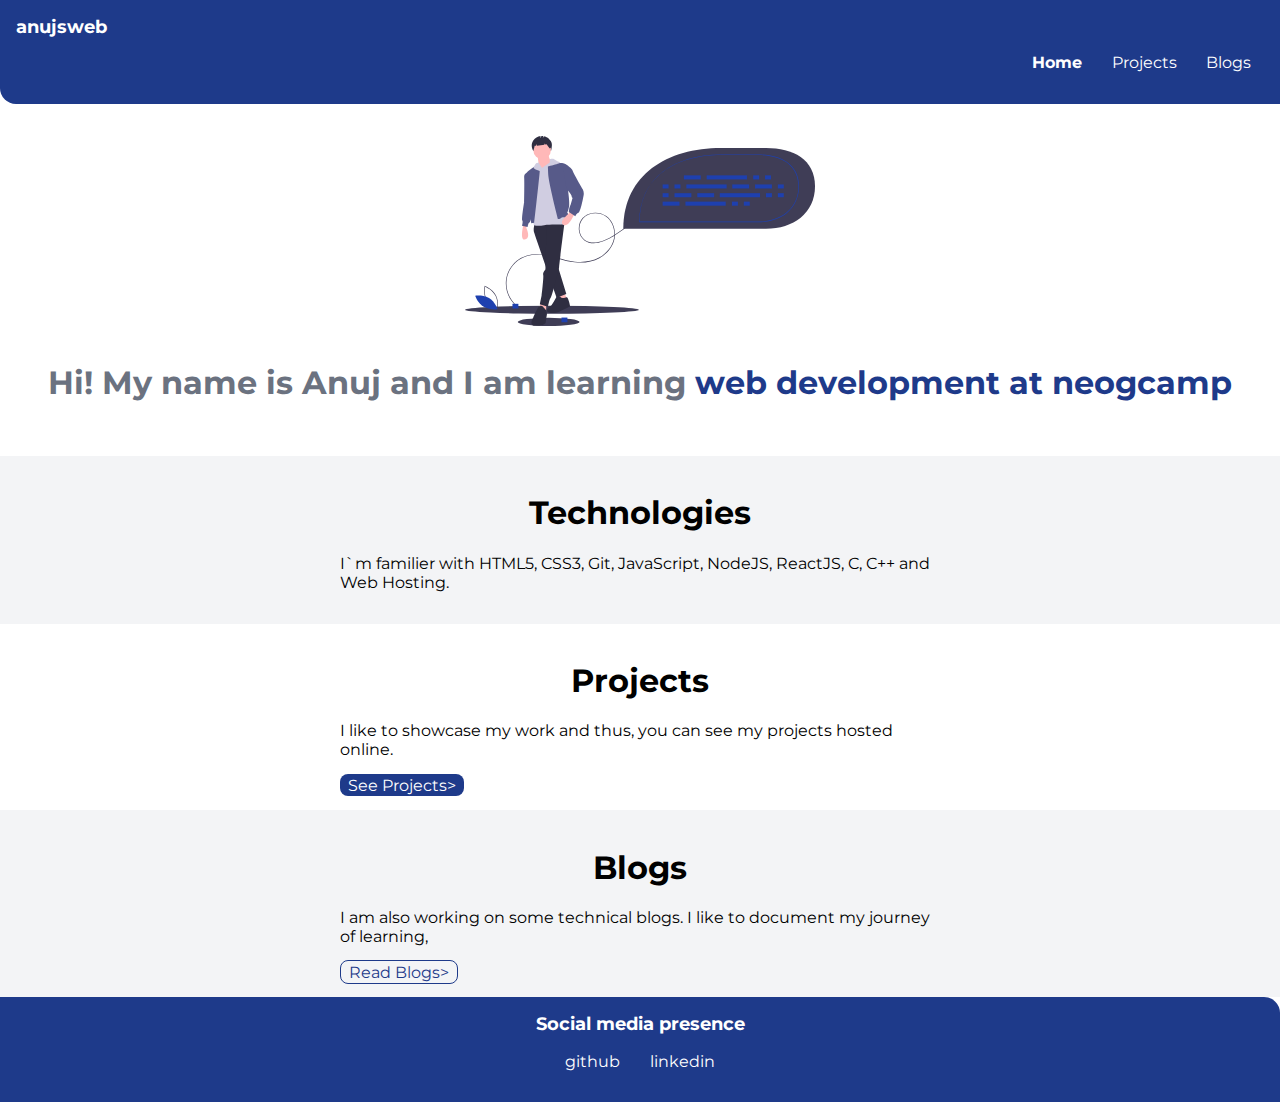
==== index.html @ a657ef7e "updates done" ====
<!DOCTYPE html>
<html lang="en">
<head>
    <meta charset="UTF-8">
    <meta name="viewport" content="width=device-width, initial-scale=1.0">
    <title>Home| Anuj`s Portfolio</title>
    <link href="styles.css" rel="stylesheet" />
</head>
<body>
    
    <nav class="navigation container">
        <div class="nav-brand">anujsweb</div>
        <ul class="list-non-bullet nav-pills">
            <li class="list-item-inline">
                <a class="link link-active" href="/">Home</a>
            </li>
            <li class="list-item-inline">
                <a class="link" href="Projects.html">Projects</a>
            </li>
            <li class="list-item-inline">
                <a class="link" href="Blogs.html">Blogs</a>
            </li>
        </ul>
    </nav>

    <header class="hero">
        <img class="hero-img" src="images/hero-image.svg" />
        <h1 class="hero-heading">Hi! My name is Anuj and I am learning <span style="color: var(--primary-color);">web development at neogcamp</span></h1>
    </header>

    <section class="section ow">
        <div class="container container-center">
        <h1>Technologies</h1>
        <p>I`m familier with HTML5, CSS3, Git, JavaScript, NodeJS, ReactJS, C, C++ and Web Hosting.</p>
        </div>

    </section>

    <section class="section">
        <div class="container container-center">
        <h1>Projects</h1>
        <p>I like to showcase my work and thus, you can see my projects hosted online.</p>
        <a class= "link-primary link" href="Projects.html">See Projects></a>    
    </div>

    </section>

    <section class="section ow">
        <div class="container container-center">
        <h1>Blogs</h1>
        <p>I am also working on some technical blogs. I like to document my journey of learning,</p>
        <a class="link link-secondary" href="Blogs.html">Read Blogs></a>    
        </div>

    </section>

    <footer class="footer">
        <div class="footer-header">Social media presence</div>
        <ul class="social-links list-non-bullet">
            <li class="list-item-inline "><a class="link" href="https://github.com/anujsweb">github</a></li>
            <li class="list-item-inline "><a class="link" href="https://www.linkedin.com/in/anujsweb">linkedin</a></li>
        </ul>
    </footer>


</body>
</html>
---- styles.css ----
@import url('https://fonts.googleapis.com/css2?family=Montserrat:wght@400;700&display=swap');
:root{
    --primary-color: #1E3A8A;
    --dark-gray: #6B7280;
    --off-white: #F3F4F6;
}
body {
   
    font-family: 'Montserrat', sans-serif;
    margin: 0px;
}
hr{
    margin: 2rem 0rem;
}

.nav-brand{
    font-weight: bolder;
}
/**container**/
.container{
    padding:0rem 1rem;
}

.container-center{
    max-width: 600px;
    margin: auto;
}

/**fluid container is used for the navs**/

/**Links**/
.link {
    text-decoration: none;
    padding: 0.1rem 0.5rem;
    /**margin-top: 1rem;
    margin-bottom: 1rem;**/
}

.link-primary {
    background-color:  var(--primary-color);
    border-radius: 0.5rem;
    color: white;   
}

.link-secondary{
    color: var(--primary-color);
    border-radius: 0.5rem;
    border: 1px solid var(--primary-color);
}

/**look into BEM naming convention for CSS**/

/**lists**/

.list-non-bullet {
    list-style: none;
}

.list-item-inline {
    display: inline;
    padding: 0rem 0.3rem;
}

.navigation{
    background-color: var(--primary-color);
    color: white;
    padding: 1rem;
    border-bottom-left-radius: 1rem;
}

.navigation .link {
    color: white;
}

.navigation .nav-pills {
    text-align: right;
}

.navigation .nav-brand {
    font-weight: bold;
    font-size: 1.1rem;
}

.navigation .link-active{
    font-weight: bold;
}

/**header**/

.hero {
    padding: 2rem;
}

.hero .hero-img {
    max-width: 350px;
    display: block;
    text-align: center;
    margin: auto;
}

.hero .hero-heading {
    color: var(--dark-gray);
    padding-top: 1rem;
    text-align: center;
}

/**sections**/

.section {
    padding: 1rem; 
}

.section h1 {
    text-align: center;
    padding: 0rem;
}

.ow {
    background-color: var(--off-white);
    
}

/**footer**/

.footer {
    background-color: var(--primary-color);
    padding: 1rem 1rem;
    color: white;
    text-align: center;
    border-top-right-radius: 1rem;
}

.footer .link {
    color: white;
}

.footer .footer-header {
    font-weight: bold;
    font-size: large;
}

.footer ul {
    padding-inline-start: 0px;
}
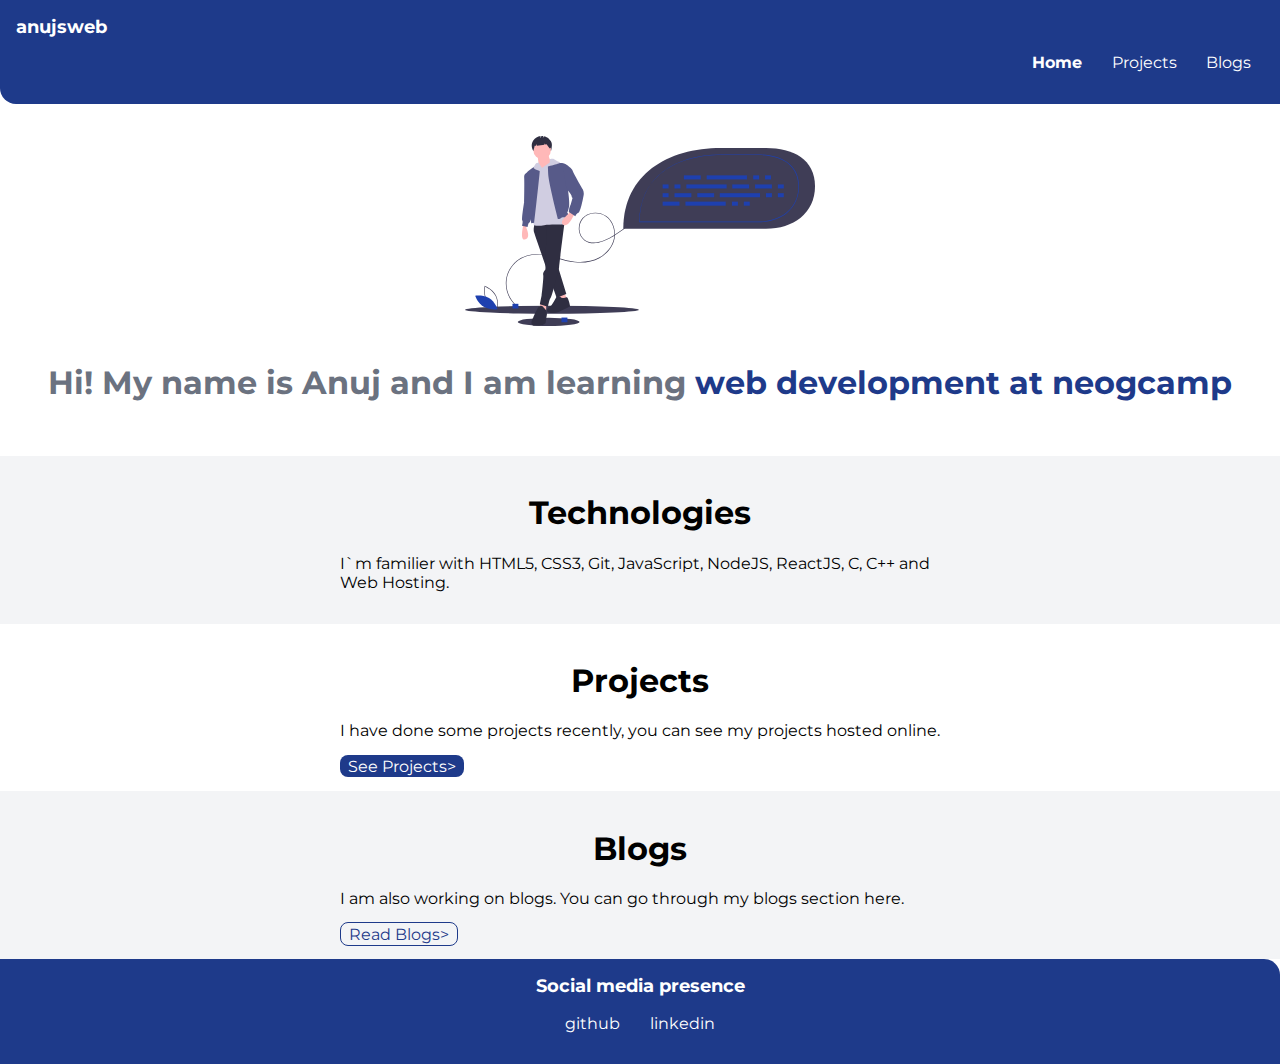
==== commit 8c4ad66f: "updates done" ====
--- a/index.html
+++ b/index.html
@@ -1,13 +1,27 @@
 <!DOCTYPE html>
 <html lang="en">
+
 <head>
+    <!-- Global site tag (gtag.js) - Google Analytics -->
+    <script async src="https://www.googletagmanager.com/gtag/js?id=G-EJ6HSHNBJP"></script>
+    <script>
+        window.dataLayer = window.dataLayer || [];
+
+        function gtag() {
+            dataLayer.push(arguments);
+        }
+        gtag('js', new Date());
+
+        gtag('config', 'G-EJ6HSHNBJP');
+    </script>
     <meta charset="UTF-8">
     <meta name="viewport" content="width=device-width, initial-scale=1.0">
     <title>Home| Anuj`s Portfolio</title>
     <link href="styles.css" rel="stylesheet" />
 </head>
+
 <body>
-    
+
     <nav class="navigation container">
         <div class="nav-brand">anujsweb</div>
         <ul class="list-non-bullet nav-pills">
@@ -25,31 +39,32 @@
 
     <header class="hero">
         <img class="hero-img" src="images/hero-image.svg" />
-        <h1 class="hero-heading">Hi! My name is Anuj and I am learning <span style="color: var(--primary-color);">web development at neogcamp</span></h1>
+        <h1 class="hero-heading">Hi! My name is Anuj and I am learning <span style="color: var(--primary-color);">web
+                development at neogcamp</span></h1>
     </header>
 
     <section class="section ow">
         <div class="container container-center">
-        <h1>Technologies</h1>
-        <p>I`m familier with HTML5, CSS3, Git, JavaScript, NodeJS, ReactJS, C, C++ and Web Hosting.</p>
+            <h1>Technologies</h1>
+            <p>I`m familier with HTML5, CSS3, Git, JavaScript, NodeJS, ReactJS, C, C++ and Web Hosting.</p>
         </div>
 
     </section>
 
     <section class="section">
         <div class="container container-center">
-        <h1>Projects</h1>
-        <p>I like to showcase my work and thus, you can see my projects hosted online.</p>
-        <a class= "link-primary link" href="Projects.html">See Projects></a>    
-    </div>
+            <h1>Projects</h1>
+            <p>I have done some projects recently, you can see my projects hosted online.</p>
+            <a class="link-primary link" href="Projects.html">See Projects></a>
+        </div>
 
     </section>
 
     <section class="section ow">
         <div class="container container-center">
-        <h1>Blogs</h1>
-        <p>I am also working on some technical blogs. I like to document my journey of learning,</p>
-        <a class="link link-secondary" href="Blogs.html">Read Blogs></a>    
+            <h1>Blogs</h1>
+            <p>I am also working on blogs. You can go through my blogs section here.</p>
+            <a class="link link-secondary" href="Blogs.html">Read Blogs></a>
         </div>
 
     </section>
@@ -62,6 +77,6 @@
         </ul>
     </footer>
 
+</body>
 
-</body>
 </html>--- a/styles.css
+++ b/styles.css
@@ -1,27 +1,33 @@
 @import url('https://fonts.googleapis.com/css2?family=Montserrat:wght@400;700&display=swap');
-:root{
+
+/**colours can be defined in root for later use.**/
+:root {
     --primary-color: #1E3A8A;
     --dark-gray: #6B7280;
     --off-white: #F3F4F6;
 }
+
+/**body tag**/
 body {
-   
+
     font-family: 'Montserrat', sans-serif;
     margin: 0px;
 }
-hr{
+
+hr {
     margin: 2rem 0rem;
 }
-
-.nav-brand{
+/** '.' is used for class**/
+.nav-brand {
     font-weight: bolder;
 }
+
 /**container**/
-.container{
-    padding:0rem 1rem;
+.container {
+    padding: 0rem 1rem;
 }
 
-.container-center{
+.container-center {
     max-width: 600px;
     margin: auto;
 }
@@ -37,12 +43,12 @@
 }
 
 .link-primary {
-    background-color:  var(--primary-color);
+    background-color: var(--primary-color);
     border-radius: 0.5rem;
-    color: white;   
+    color: white;
 }
 
-.link-secondary{
+.link-secondary {
     color: var(--primary-color);
     border-radius: 0.5rem;
     border: 1px solid var(--primary-color);
@@ -61,7 +67,7 @@
     padding: 0rem 0.3rem;
 }
 
-.navigation{
+.navigation {
     background-color: var(--primary-color);
     color: white;
     padding: 1rem;
@@ -81,7 +87,7 @@
     font-size: 1.1rem;
 }
 
-.navigation .link-active{
+.navigation .link-active {
     font-weight: bold;
 }
 
@@ -107,7 +113,7 @@
 /**sections**/
 
 .section {
-    padding: 1rem; 
+    padding: 1rem;
 }
 
 .section h1 {
@@ -117,7 +123,7 @@
 
 .ow {
     background-color: var(--off-white);
-    
+
 }
 
 /**footer**/
@@ -141,4 +147,8 @@
 
 .footer ul {
     padding-inline-start: 0px;
+}
+
+small {
+    padding: 0rem 0rem;
 }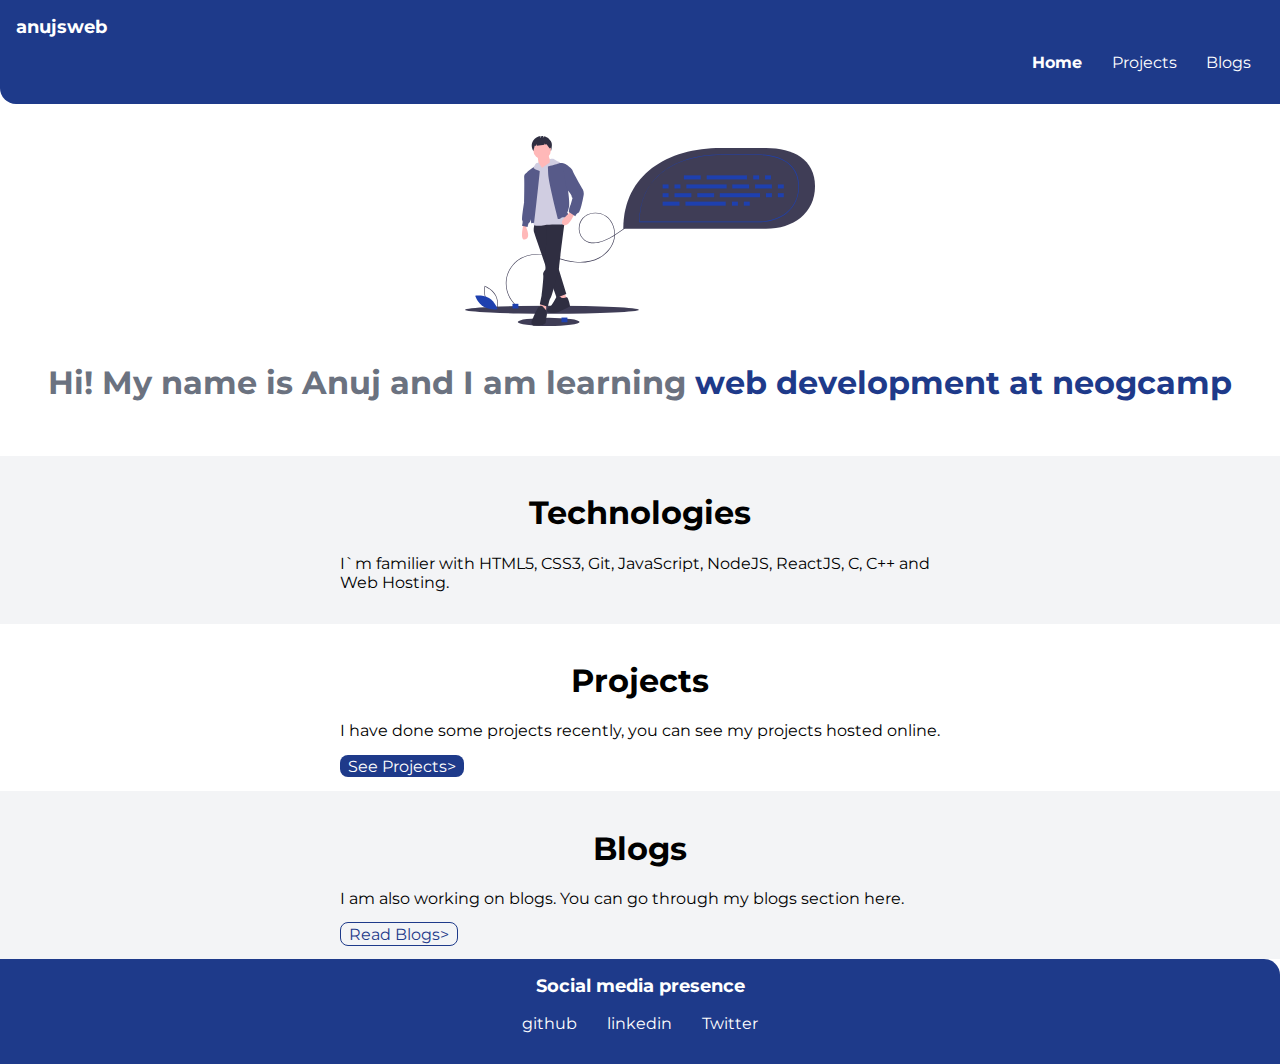
==== commit f17e5255: "Twitter link added" ====
--- a/index.html
+++ b/index.html
@@ -74,6 +74,7 @@
         <ul class="social-links list-non-bullet">
             <li class="list-item-inline "><a class="link" href="https://github.com/anujsweb">github</a></li>
             <li class="list-item-inline "><a class="link" href="https://www.linkedin.com/in/anujsweb">linkedin</a></li>
+            <li class="list-item-inline "><a class="link" href="https://www.twitter.com/anujsweb">Twitter</a></li>
         </ul>
     </footer>
 
--- a/styles.css
+++ b/styles.css
@@ -147,8 +147,4 @@
 
 .footer ul {
     padding-inline-start: 0px;
-}
-
-small {
-    padding: 0rem 0rem;
 }